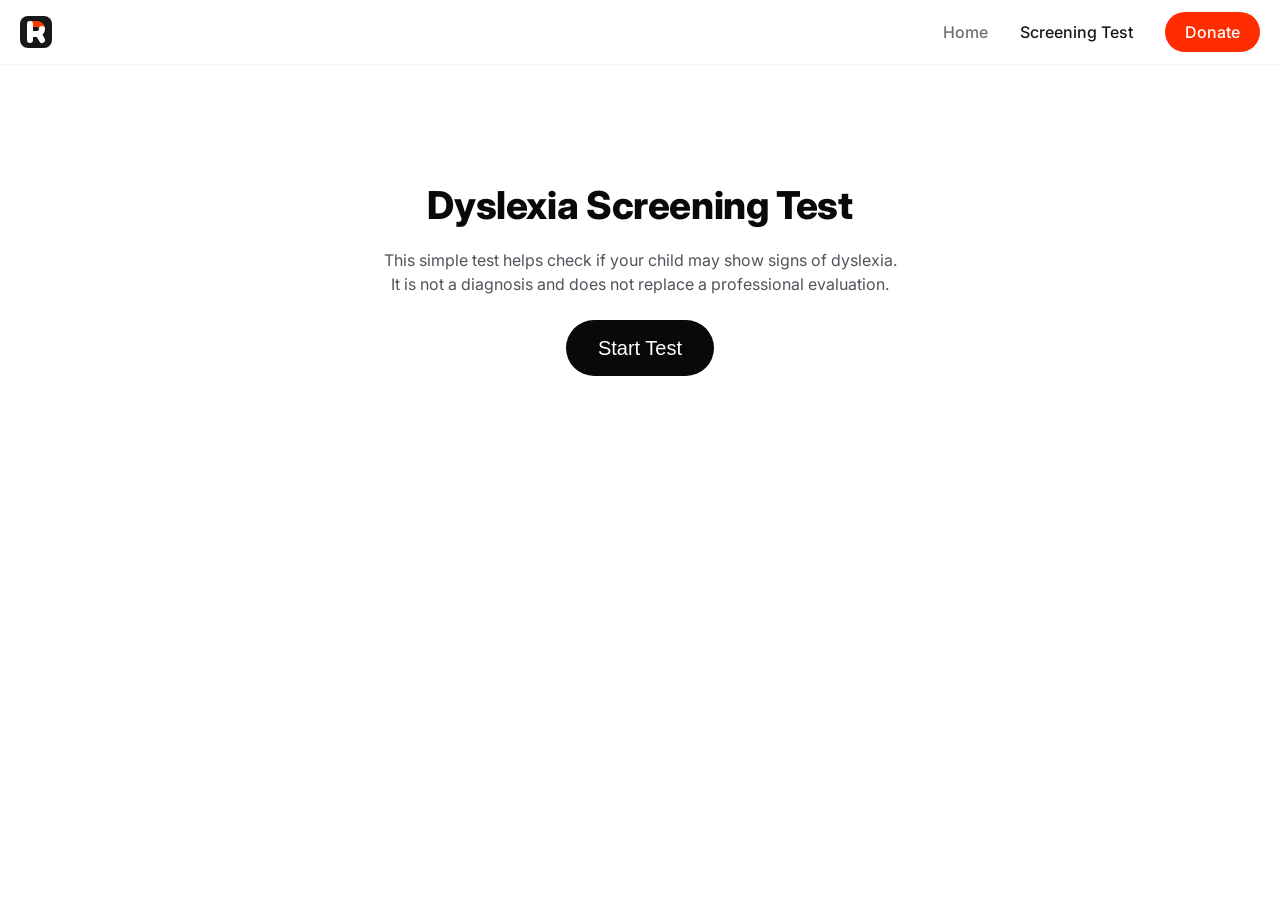
==== dyslexia-screening-test/index.html @ f7001e5d "Create index.html" ====
<!DOCTYPE html>
<html lang="en">
<head>
    <meta charset="UTF-8" />
    <!-- Google tag (gtag.js) -->
    <script async src="https://www.googletagmanager.com/gtag/js?id=G-Z63H0TSCMS"></script>
    <script>
        window.dataLayer = window.dataLayer || [];
        function gtag(){dataLayer.push(arguments);}
        gtag('js', new Date());
        
        gtag('config', 'G-Z63H0TSCMS');
    </script>
    <meta name="viewport" content="width=device-width, initial-scale=1.0"/>
    <title>Readkid | Free Dyslexia Screening Test for Parents</title>
    <meta name="description" content="Take a free dyslexia screening test designed for parents. This simple test helps you identify if your child shows early signs of dyslexia. Start now to support your child’s learning journey!">
    <link rel="stylesheet" href="/css/styles.css"/>
    <link rel="preconnect" href="https://fonts.googleapis.com">
    <link rel="preconnect" href="https://fonts.gstatic.com" crossorigin>
    <link href="https://fonts.googleapis.com/css2?family=Inter:ital,opsz,wght@0,14..32,100..900;1,14..32,100..900&display=swap" rel="stylesheet">
    <link rel="icon" href="/fav.svg" type="image/svg+xml">
</head>
<body>
    <nav class="navbar">
        <svg width="32" height="32" viewBox="0 0 32 32" fill="none" xmlns="http://www.w3.org/2000/svg">
            <rect width="32" height="32" rx="8" fill="#18181B"/>
            <path d="M10 8H17C19.5 8 22 9.5 22 13" stroke="#FF3C00" stroke-width="6" stroke-linecap="round" stroke-linejoin="round"/>
            <path d="M10 24V8M22 13C22 16.5 19.5 18 17 18H10M22 24L18.5 17.8108" stroke="white" stroke-width="6" stroke-linecap="round" stroke-linejoin="round"/>
        </svg>           
        <div class="menu">
            <a href="/">Home</a>
            <a href="/dyslexia-screening-test/" class="active">Screening Test</a>
            <a id="donate-btn" href="https://buymeacoffee.com/arto.b" target="_blank">Donate</a>
        </div>
        <div class="burger" onclick="toggleMenu()">
            <div></div>
            <div></div>
            <div></div>
        </div>
    </nav>
    <div class="mobile-menu" id="mobileMenu">
        <a href="/">Home</a>
        <a href="/dyslexia-screening-test/" class="active">Screening Test</a>
        <a id="donate-btn" href="https://buymeacoffee.com/arto.b" target="_blank">Donate</a>
    </div>
    <!-- quiz -->
    <div class="container">
        <div class="test-wrapper">
            <div class="test-intro" id="intro-section">
                <h1>Dyslexia Screening Test</h1>
                <p>This simple test helps check if your child may show signs of dyslexia. It is not a diagnosis and does not replace a professional evaluation.</p>
                <button id="startTestBtn">Start Test</button>
            </div>
            <div id="quiz-container" class="question-container">
                <div class="progress-bar" id="progressBar">
                    <div class="progress" id="progress"></div>
                </div>
                <div class="question" id="questionText"></div>
                <div class="answers" id="answersList"></div>
                <div class="navigation-buttons">
                    <button id="prevBtn">Back</button>
                    <button id="nextBtn">Next</button>
                </div>
            </div>
            <div id="results-container" class="results">
                <h2>Results</h2>
                <p id="resultText"></p>
                <div class="final-buttons">
                    <button id="restartBtn">Restart</button>
                    <button id="copyResponseBtn">Copy Results</button>
                </div>
            </div>
        </div>
    </div>
    <script>
    // 1) Define the questions array for your Child Behavior Screening Test
    const questions = [
      {
        "text": "Does your child have a hard time hearing the first sound in a word (like 'b' in 'ball') or putting separate sounds together to form a word?",
        "answers": [
          { "option": "Never", "score": 0 },
          { "option": "Sometimes", "score": 1 },
          { "option": "Often", "score": 2 },
          { "option": "All the time", "score": 3 }
        ]
      },
      {
        "text": "Does your child reverse letters (like b/d, p/q) or confuse letters that look alike?",
        "answers": [
          { "option": "Rarely or never", "score": 0 },
          { "option": "Occasionally", "score": 1 },
          { "option": "Frequently", "score": 2 },
          { "option": "Almost constantly", "score": 3 }
        ]
      },
      {
        "text": "When reading aloud, does your child read slowly or hesitate often to sound out words?",
        "answers": [
          { "option": "Never", "score": 0 },
          { "option": "Sometimes", "score": 1 },
          { "option": "Often", "score": 2 },
          { "option": "All the time", "score": 3 }
        ]
      },
      {
        "text": "Does your child spell words in ways that do not match how they sound (like 'kat' for 'cat' or 'sed' for 'said')?",
        "answers": [
          { "option": "Rarely or never", "score": 0 },
          { "option": "Occasionally", "score": 1 },
          { "option": "Frequently", "score": 2 },
          { "option": "Almost constantly", "score": 3 }
        ]
      },
      {
        "text": "Does your child have trouble telling if two words rhyme or thinking of rhymes?",
        "answers": [
          { "option": "Rarely or never", "score": 0 },
          { "option": "Occasionally", "score": 1 },
          { "option": "Frequently", "score": 2 },
          { "option": "Almost constantly", "score": 3 }
        ]
      },
      {
        "text": "Does your child mix up the order of letters or numbers, or struggle to put items in the correct sequence (like days of the week)?",
        "answers": [
          { "option": "Never", "score": 0 },
          { "option": "Sometimes", "score": 1 },
          { "option": "Often", "score": 2 },
          { "option": "All the time", "score": 3 }
        ]
      },
      {
        "text": "Does your child skip small words (like 'to' or 'of') or skip entire lines when reading?",
        "answers": [
          { "option": "Rarely or never", "score": 0 },
          { "option": "Occasionally", "score": 1 },
          { "option": "Frequently", "score": 2 },
          { "option": "Almost constantly", "score": 3 }
        ]
      },
      {
        "text": "Does your child avoid reading or become very tired or upset when asked to read or write?",
        "answers": [
          { "option": "Never", "score": 0 },
          { "option": "Sometimes", "score": 1 },
          { "option": "Often", "score": 2 },
          { "option": "All the time", "score": 3 }
        ]
      },
      {
        "text": "When given a few steps to follow (e.g., 'Pick up your shoes, then wash your hands'), does your child forget a step or do them out of order?",
        "answers": [
          { "option": "Rarely or never", "score": 0 },
          { "option": "Occasionally", "score": 1 },
          { "option": "Frequently", "score": 2 },
          { "option": "Almost constantly", "score": 3 }
        ]
      },
      {
        "text": "Does your child often say words incorrectly, especially longer words (e.g., 'hos-i-pital' for 'hospital')?",
        "answers": [
          { "option": "Never", "score": 0 },
          { "option": "Sometimes", "score": 1 },
          { "option": "Often", "score": 2 },
          { "option": "All the time", "score": 3 }
        ]
      },
      {
        "text": "Does your child pause often or use filler words (e.g., 'um' or 'uh') because they cannot think of the right word?",
        "answers": [
          { "option": "Rarely or never", "score": 0 },
          { "option": "Occasionally", "score": 1 },
          { "option": "Frequently", "score": 2 },
          { "option": "Almost constantly", "score": 3 }
        ]
      },
      {
        "text": "Can your child read or spell a word correctly one time but get it wrong the next time?",
        "answers": [
          { "option": "Never", "score": 0 },
          { "option": "Sometimes", "score": 1 },
          { "option": "Often", "score": 2 },
          { "option": "All the time", "score": 3 }
        ]
      },
      {
        "text": "Does your child get more frustrated with reading or writing tasks than with other activities?",
        "answers": [
          { "option": "Never", "score": 0 },
          { "option": "Sometimes", "score": 1 },
          { "option": "Often", "score": 2 },
          { "option": "All the time", "score": 3 }
        ]
      },
      {
        "text": "Does your child have difficulty copying words from the board or a book?",
        "answers": [
          { "option": "No difficulty", "score": 0 },
          { "option": "Mild difficulty", "score": 1 },
          { "option": "Moderate difficulty", "score": 2 },
          { "option": "Significant difficulty", "score": 3 }
        ]
      },
      {
        "text": "Does your child often confuse left and right or mix up directions?",
        "answers": [
          { "option": "Never", "score": 0 },
          { "option": "Sometimes", "score": 1 },
          { "option": "Often", "score": 2 },
          { "option": "All the time", "score": 3 }
        ]
      }
    ];
  
    // 2) Global variables/tracking
    let currentQuestionIndex = 0;
    let userAnswers = Array(questions.length).fill(null);
  
    // 3) DOM references
    const introSection = document.getElementById("intro-section");
    const quizContainer = document.getElementById("quiz-container");
    const questionText = document.getElementById("questionText");
    const answersList = document.getElementById("answersList");
    const prevBtn = document.getElementById("prevBtn");
    const nextBtn = document.getElementById("nextBtn");
    const resultsContainer = document.getElementById("results-container");
    const resultText = document.getElementById("resultText");
    const restartBtn = document.getElementById("restartBtn");
    const copyResponseBtn = document.getElementById("copyResponseBtn");
    const progressBar = document.getElementById("progress");
  
    // 4) Show question (includes the fix for re-enabling Next if an answer is already selected)
    function showQuestion(index) {
      answersList.innerHTML = "";
      const question = questions[index];
      questionText.textContent = question.text;
  
      // Render possible answers
      question.answers.forEach((answer, i) => {
        const label = document.createElement("label");
        label.classList.add("answer-option");
  
        const input = document.createElement("input");
        input.type = "radio";
        input.name = "answer";
        input.value = i;
  
        const span = document.createElement("span");
        span.textContent = answer.option;
  
        // If this was the user's previously chosen answer
        if (userAnswers[index] === i) {
          input.checked = true;
        }
  
        label.appendChild(input);
        label.appendChild(span);
        answersList.appendChild(label);
      });
  
      // === Enable or disable Next based on whether userAnswers[index] is null ===
      if (userAnswers[index] !== null) {
        nextBtn.disabled = false;
        nextBtn.style.opacity = "1";
      } else {
        nextBtn.disabled = true;
        nextBtn.style.opacity = "0.5";
      }
  
      // Update progress bar
      const progressPercentage = ((index + 1) / questions.length) * 100;
      progressBar.style.width = progressPercentage + "%";
  
      // Back button visible only if not on first Q
      prevBtn.style.display = index === 0 ? "none" : "inline-block";
  
      // If last question => button text "Complete Test"
      nextBtn.textContent = index === (questions.length - 1) ? "Complete Test" : "Next";
    }
  
    // 5) Save the selected radio value
    function storeAnswer() {
      const radios = document.getElementsByName("answer");
      let selected = false;
      radios.forEach((radio) => {
        if (radio.checked) {
          userAnswers[currentQuestionIndex] = parseInt(radio.value, 10);
          selected = true;
        }
      });
      return selected;
    }
  
    // 6) Calculate total score
    function calculateScore() {
      let totalScore = 0;
      userAnswers.forEach((ans, qIndex) => {
        if (ans !== null) {
          totalScore += questions[qIndex].answers[ans].score;
        }
      });
      return totalScore;
    }
  
    // 7) Get final result text from total score
    function getResultText(score) {
      if (score <= 14) {
        return "Your child shows few or no signs of the difficulties associated with dyslexia based on these questions. Keep an eye on their reading and writing progress, but there may be no immediate need for concern. Continue to support your child’s literacy development at home. If concerns arise in the future, consider consulting with an educator or reading specialist.";
      } else if (score <= 29) {
        return "Your child shows some signs that could be related to dyslexia or other reading challenges. These signs may not be severe, but it’s important to watch your child’s progress closely. Discuss any concerns with your child’s teacher. They can provide insight into whether these issues are affecting classroom performance. Early interventions, such as extra reading practice or specialized instruction, may be helpful.";
      } else if (score <= 44) {
        return "Your child shows moderate signs that might suggest dyslexia or a related reading difficulty. These challenges may impact their learning if not addressed. Consider requesting a more formal assessment from a reading specialist, educational psychologist, or pediatrician. Early identification and targeted support can improve your child’s reading and writing skills significantly.";
      } else {
        return "Your child shows many signs frequently linked with dyslexia or similar learning differences. These challenges are likely affecting their literacy and possibly other subjects. Seek a comprehensive evaluation from a qualified professional (e.g., educational psychologist, dyslexia specialist). Getting a formal diagnosis or clear understanding of your child’s needs can lead to effective, tailored interventions and accommodations.";
      }
    }
  
    // 8) Button & UI event listeners
    document.getElementById("startTestBtn").addEventListener("click", function() {
      introSection.style.display = "none";
      quizContainer.style.display = "block";
      showQuestion(currentQuestionIndex);
    });
  
    prevBtn.addEventListener("click", function() {
      storeAnswer(); // Store selection before going back
      currentQuestionIndex--;
      showQuestion(currentQuestionIndex);
    });
  
    // Next button disabled initially
    nextBtn.disabled = true;
    nextBtn.style.opacity = "0.5";
  
    nextBtn.addEventListener("click", function () {
      // Ensure an answer is selected
      if (!storeAnswer()) {
        return; 
      }
      // If on last question => show results
      if (currentQuestionIndex === questions.length - 1) {
        const finalScore = calculateScore();
        resultText.textContent = getResultText(finalScore);
        quizContainer.style.display = "none";
        resultsContainer.style.display = "block";
      } else {
        // Not last question => next question
        currentQuestionIndex++;
        showQuestion(currentQuestionIndex);
      }
    });
  
    // Enable Next as soon as an answer is selected
    answersList.addEventListener("change", function () {
      const selectedAnswer = document.querySelector('input[name="answer"]:checked');
      if (selectedAnswer) {
        nextBtn.disabled = false;
        nextBtn.style.opacity = "1";
      }
    });
  
    // Restart button
    restartBtn.addEventListener("click", function() {
      resultsContainer.style.display = "none";
      introSection.style.display = "flex";
      currentQuestionIndex = 0;
      userAnswers = Array(questions.length).fill(null);
      progressBar.style.width = "0%";
    });
  
    // Copy results button
    copyResponseBtn.addEventListener("click", function () {
      const textToCopy = resultText.textContent;
      navigator.clipboard.writeText(textToCopy).then(
        function () {
          showSnackbar("Copied to clipboard.");
        },
        function () {
          showSnackbar("Failed to copy. Try again.");
        }
      );
    });
  
    // Snackbar function
    function showSnackbar(message) {
      if (!document.getElementById("snackbar")) {
        const snackbar = document.createElement("div");
        snackbar.id = "snackbar";
        document.body.appendChild(snackbar);
      }
      const snackbar = document.getElementById("snackbar");
      snackbar.textContent = message;
      snackbar.className = "show";
      setTimeout(() => {
        snackbar.className = snackbar.className.replace("show", "");
      }, 2000);
    }
  </script>

  <script>
    // Disable right-click
    document.addEventListener('contextmenu', function(e) {
      e.preventDefault();
    });
  
    document.onkeydown = function(e) {
      if (
        e.keyCode == 123 || // F12
        (e.ctrlKey && e.shiftKey && e.keyCode == 73) || // Ctrl+Shift+I
        (e.ctrlKey && e.shiftKey && e.keyCode == 67) || // Ctrl+Shift+C
        (e.ctrlKey && e.keyCode == 85) // Ctrl+U
      ) {
        return false;
      }
    };
  </script>
  
  <script>
    function toggleMenu() {
      const menu = document.getElementById('mobileMenu');
      menu.classList.toggle('active');
    }
  
    // Highlight the active link
    const links = document.querySelectorAll('.menu a, .mobile-menu a');
    links.forEach(link => {
      link.addEventListener('click', () => {
        links.forEach(l => l.classList.remove('active'));
        link.classList.add('active');
      });
    });
  </script>
  
  
</body>
</html>
---- css/styles.css ----
:root {
    --grey-950: #09090B;
    --grey-900: #18181B;
    --grey-800: #27272A;
    --grey-700: #3F3F46;
    --grey-600: #52525B;
    --grey-500: #71717A;
    --grey-400: #A1A1AA;
    --grey-300: #D4D4D8;
    --grey-200: #E4E4E7;
    --grey-100: #F4F4F5;
    --grey-50: #FAFAFA;
    --orange: #ff2c00;
    }

* {
    box-sizing: border-box;
    margin: 0;
    padding: 0;
}

body {
    font-family: "Inter", serif, system-ui;
    font-optical-sizing: auto;
    font-weight: 400;
    font-style: normal;
    font-size: 1rem;
    line-height: 1.5em;
    color: var(--grey-600);
    background-color: white;
    -webkit-font-smoothing: antialiased;
}

.container {
    width: 100%;
    padding: 0 1.25em;
    margin: 0 auto;
    max-width: 1200px;
}

/* Navbar related styles */
.navbar {
    display: flex;
    justify-content: space-between;
    align-items: center;
    padding: 0.75em 1.25em;
    background-color: white;
    color: var(--grey-900);
    box-shadow: 0 0 1px rgba(9, 9, 11, 0.2);
}

.navbar .menu {
    display: flex;
    gap: 2em;
}

.navbar .menu a {
    color: var(--grey-500);
    text-decoration: none;
    font-size: 1rem;
    line-height: 1.25em;
    font-weight: 500;
    padding: .625em 0;
    transition: all 0.3s;
}

.navbar .menu a:hover {
    color: var(--grey-900);
}

.navbar .menu a.active {
    color: var(--grey-900);
}

.burger {
    display: none;
    flex-direction: column;
    gap: 0.3em;
    cursor: pointer;
}

.burger div {
    width: 24px;
    height: 2px;
    background-color: var(--grey-900);
}

.mobile-menu {
    display: none;
    flex-direction: column;
    align-items: center;
    gap: 2em;
    background-color: white;
    padding: 4em 1em;
}

.mobile-menu a {
    text-decoration: none;
    font-size: 1rem;
    line-height: 1.25em;
    font-weight: 500;
    padding: .625em 0;
    color: var(--grey-900);
    text-align: center;
}

@media (max-width: 480px) {
    .navbar .menu {
        display: none;
    }

    .burger {
        display: flex;
    }

    .mobile-menu {
        display: none;
    }

    .mobile-menu.active {
        display: flex;
        height: 100vh;
    }
}

.brand {
    font-weight: 800;
    font-size: 1.5rem;
    color: var(--grey-900);
    line-height: 1.25em;
    text-decoration: none;
}

h1 {
    font-weight: 800;
    font-size: clamp(1.75rem, 3vw, 3rem);
    color: var(--grey-950);
    margin-top: 1em;
    margin-bottom: .5em;
    line-height: 1.2em;
    letter-spacing: -0.01em;
}

h2 {
    font-weight: 800;
    font-size: clamp(1.5rem, 2vw, 2rem);
    color: var(--grey-950);
    margin-top: 1em;
    margin-bottom: .5em;
    line-height: 1.2em;
}

button {
    display: flex;
    padding: 0.8em 1.6em;
    border: none;
    border-radius: 2em;
    font-size: 1.25rem;
    line-height: 1.2em;
    font-weight: 500;
    cursor: pointer;
    transition: all 0.3s ease;
}

#donate-btn {
    display: flex;
    background-color: var(--orange);
    color: white;
    padding: 0.625em 1.25em;
    border: none;
    border-radius: 2em;
    font-size: 1rem;
    line-height: 1.25em;
    font-weight: 500;
    cursor: pointer;
    transition: all 0.3s ease;
}
.mobile-menu #donate-btn {
    margin-top: 1em
}

#convert-btn, #startTestBtn, #restartBtn, #nextBtn {
    background-color: var(--grey-950);
    color: white;
}

#convert-btn:hover, #clear-btn:hover, #startTestBtn:hover, #restartBtn:hover, #nextBtn:hover, #donate-btn:hover, #prevBtn:hover {
    transform: scale(0.98);
    opacity: .8;
}


#clear-btn, #prevBtn {
    background-color: var(--grey-100);
    color: var(--grey-900);
}

.test-wrapper {
    max-width: 520px;
    margin: 5em auto;
}

.test-intro {
    text-align: center;
    display: flex;
    flex-direction: column;
    align-items: center;
}

.test-intro p {
    margin-bottom: 1.5em;
}

.question-container {
    display: none;
}

.question {
    margin-bottom: 1em;
    font-size: clamp(1rem, 1.5vw, 1.5rem);
    line-height: 1.5em;
    font-weight: 600;
    color: var(--grey-900);
}

.answers {
    display: flex;
    flex-direction: column;
    gap: 0.75em;
    margin-bottom: 1em;
}

.answer-option {
    display: flex;
    align-items: center;
    cursor: pointer;
    padding: .75em 1em;
    background-color: var(--grey-50);
    border-radius: .5em;
}

.answer-option:hover {
    background-color: var(--grey-100);
}

.answer-option input {
    margin-right: 0.5em;
}

.navigation-buttons {
    display: flex;
    justify-content: center;
    gap: .75em;
    margin-top: 3em;
}

.results {
    display: none;
    opacity: 0;
    animation: slideInFromBottom 1s forwards ease;
}

@keyframes slideInFromBottom {
    0% {
        transform: translateY(120px);
        opacity: 0;
    }
    50% {
        transform: translateY(0);
        opacity: 0.5;
    }
    100% {
        opacity: 1;
    }
}

.results p {
    margin-bottom: 1.5em;
}

.final-buttons {
    display: flex;
    gap: .75em;
    animation: fadeIn 0.5s ease 1s forwards;
    opacity: 0;
}

@keyframes fadeIn {
    from {
        opacity: 0;
    }
    to {
        opacity: 1;
    }
}

.editable-div {
    width: 100%;
    height: 15em;
    padding: 1.125em 1.5em;
    border: 1px solid var(--grey-200);
    border-radius: 1.5em;
    font-size: 1rem;
    line-height: 1.5em;
    margin-bottom: 1em;
    overflow-y: auto;
    outline: none;
    color: var(--grey-900);
    cursor: text;
}

.editable-div:focus {
    border-color: #FBBF24;
}

.editable-div[placeholder]:empty:before {
    content: attr(placeholder);
    color: var(--grey-500);
}

.btn-group {
    display: flex;
    gap: .75em;
    margin-bottom: 2em;
}

#output-text {
    font-size: clamp(1rem, 1.5vw, 1.5rem);
    line-height: 1.5em;
    color: var(--grey-950);
    margin-bottom: 2em;
}

#output-text h1 {
    font-weight: 800;
    text-transform: capitalize;
    font-size: clamp(1.75rem, 2.25vw, 2.25rem);
}

#output-text h2 {
    font-weight: 800;
    text-transform: capitalize;
    font-size: clamp(1.5rem, 2vw, 2rem);
}

#output-text h3 {
    font-weight: 800;
    text-transform: capitalize;
    font-size: clamp(1.25rem, 1.75vw, 1.75rem);
}

#output-text h4, 
#output-text h5, 
#output-text h6 {
    font-weight: 600;
    text-transform: capitalize;
    font-size: clamp(1rem, 1.5vw, 1.5rem);
}

#output-text ul, 
#output-text ol {
    padding-inline-start: 1em;
}

.word {
    display: inline-block;
    border-radius: 0.3em;
    padding: 0 0.3em 0.15em;
    margin: 0 0.1em 0.6em 0;
}

.syllable {
    padding: 0 0.15em;
}

.progress-bar {
    width: 100%;
    background-color: var(--grey-100);
    border-radius: 2px;
    height: 4px;
    margin-bottom: 24px;
}
.progress {
    height: 100%;
    width: 0;
    background-color: var(--orange);
    border-radius: 2px;
}

#snackbar {
    visibility: hidden;
    min-width: 240px;
    background-color: rgba(0, 0, 0, 0.9);
    color: white;
    text-align: center;
    border-radius: .25em;
    padding: .75em 1.25em;
    position: fixed;
    top: 0;
    left: 50%;
    transform: translate(-50%, -100px);
    z-index: 1000;
    font-family: 'Inter', sans-serif;
    font-size: 1rem;
    font-weight: 400;
    opacity: 0;
    transition: opacity 0.4s ease-out, visibility 0.4s ease-out, transform 0.4s ease-out;
}
  
#snackbar.show {
    visibility: visible;
    transform: translate(-50%, 8px);
    opacity: 1;
}
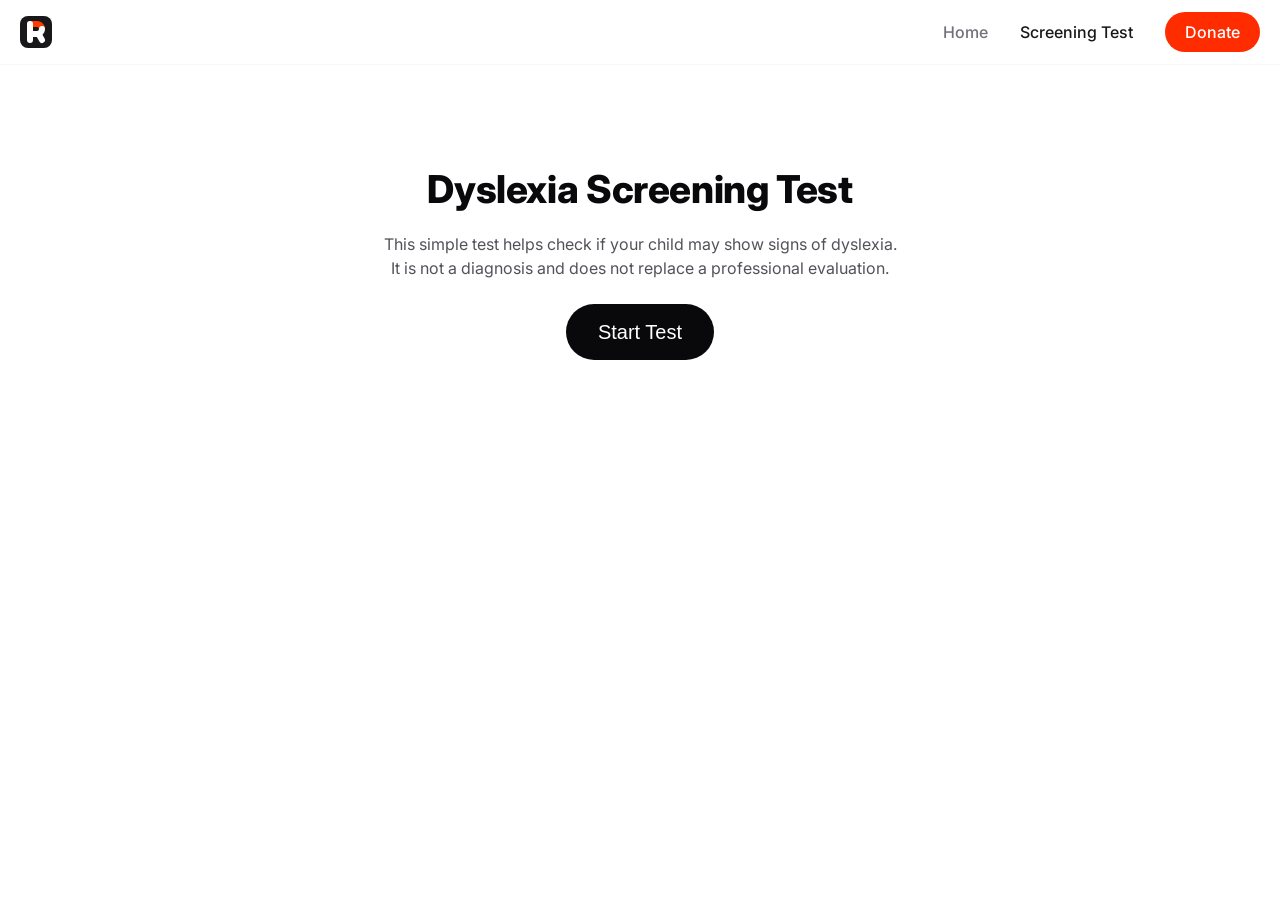
==== commit ffe4b9a7: "Update index.html" ====
--- a/dyslexia-screening-test/index.html
+++ b/dyslexia-screening-test/index.html
@@ -373,10 +373,10 @@
       const textToCopy = resultText.textContent;
       navigator.clipboard.writeText(textToCopy).then(
         function () {
-          showSnackbar("Copied to clipboard.");
+          showSnackbar("Copied!");
         },
         function () {
-          showSnackbar("Failed to copy. Try again.");
+          showSnackbar("Failed. Try again.");
         }
       );
     });
--- a/css/styles.css
+++ b/css/styles.css
@@ -184,20 +184,20 @@
     color: white;
 }
 
-#convert-btn:hover, #clear-btn:hover, #startTestBtn:hover, #restartBtn:hover, #nextBtn:hover, #donate-btn:hover, #prevBtn:hover {
+#convert-btn:hover, #clear-btn:hover, #startTestBtn:hover, #restartBtn:hover, #nextBtn:hover, #donate-btn:hover, #prevBtn:hover, #copyResponseBtn:hover {
     transform: scale(0.98);
     opacity: .8;
 }
 
 
-#clear-btn, #prevBtn {
+#clear-btn, #prevBtn, #copyResponseBtn {
     background-color: var(--grey-100);
     color: var(--grey-900);
 }
 
 .test-wrapper {
     max-width: 520px;
-    margin: 5em auto;
+    margin: 4em auto;
 }
 
 .test-intro {
@@ -376,15 +376,13 @@
 .progress-bar {
     width: 100%;
     background-color: var(--grey-100);
-    border-radius: 2px;
     height: 4px;
-    margin-bottom: 24px;
+    margin-bottom: 1em;
 }
 .progress {
     height: 100%;
     width: 0;
     background-color: var(--orange);
-    border-radius: 2px;
 }
 
 #snackbar {
@@ -411,5 +409,6 @@
     visibility: visible;
     transform: translate(-50%, 8px);
     opacity: 1;
+    transition: opacity 0.4s ease-out, visibility 0.4s ease-out, transform 0.4s ease-out;
 }
   
